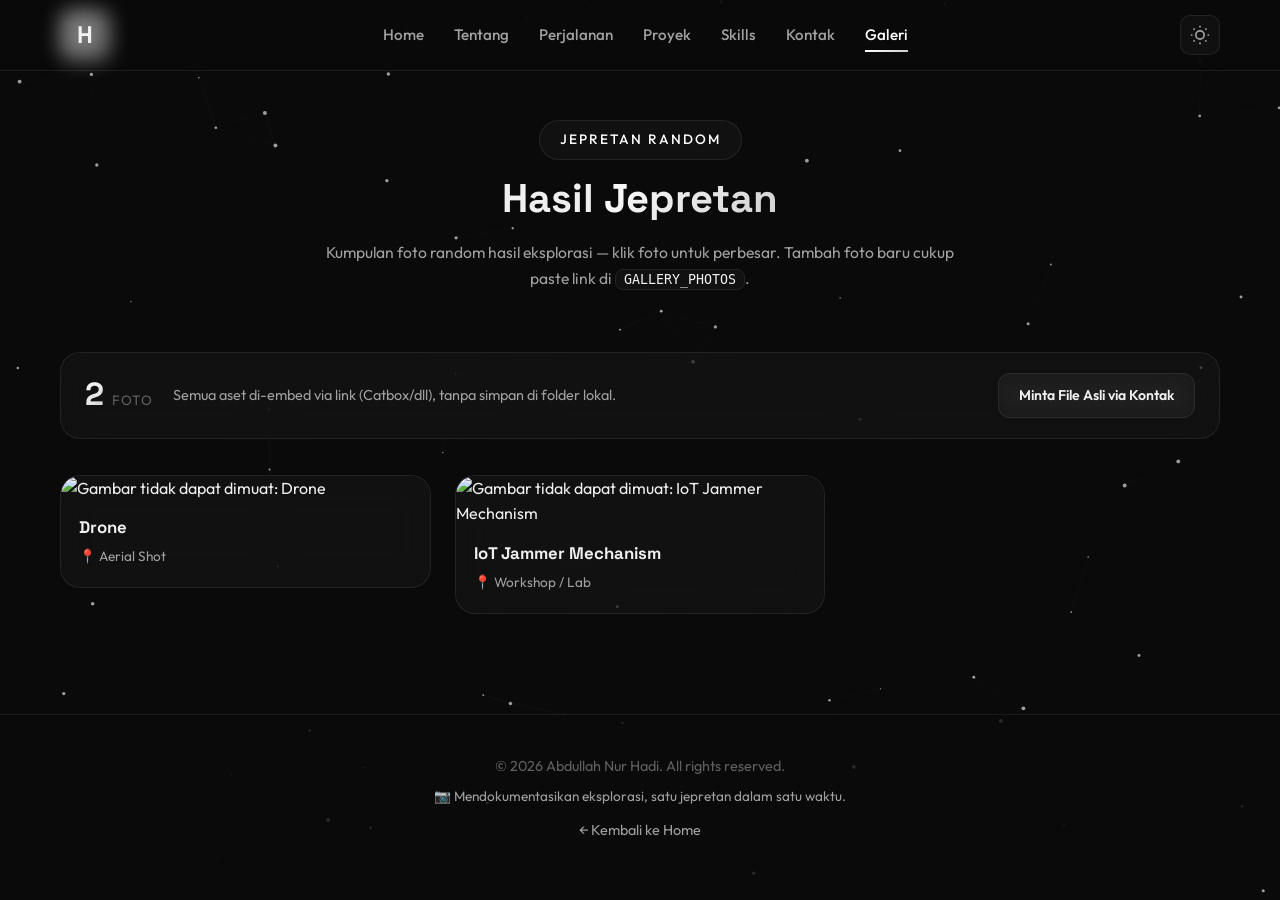
==== gallery.html @ bdf6f2cf "Add gallery page with masonry layout and catbox embeds" ====
<!DOCTYPE html>
<html lang="id" data-theme="dark">
<head>
    <meta charset="UTF-8">
    <meta name="viewport" content="width=device-width, initial-scale=1.0">
    <meta name="description" content="Galeri Jepretan Abdullah Nur Hadi — Kumpulan hasil foto random: drone, IoT, dan eksplorasi visual">
    <meta name="author" content="Abdullah Nur Hadi">
    <meta name="theme-color" content="#0a0a0a">

    <!-- Open Graph -->
    <meta property="og:title" content="Galeri Jepretan | Abdullah Nur Hadi">
    <meta property="og:description" content="Kumpulan hasil jepretan/foto random — embed via link, tanpa simpan lokal">
    <meta property="og:type" content="website">
    <meta property="og:image" content="https://files.catbox.moe/9naso2.jpg">

    <title>Galeri Jepretan | Abdullah Nur Hadi</title>

    <link rel="preconnect" href="https://fonts.googleapis.com">
    <link rel="preconnect" href="https://fonts.gstatic.com" crossorigin>
    <link href="https://fonts.googleapis.com/css2?family=Outfit:wght@300;400;500;600;700;800&family=Space+Grotesk:wght@400;500;600;700&display=swap" rel="stylesheet">

    <link rel="stylesheet" href="styles.css">
    <link rel="icon" type="image/jpg" href="assets/3bd470decd6ccfd0803a61d50a036d59.jpg">
</head>
<body>
    <canvas id="particle-canvas"></canvas>

    <!-- Scroll Progress Bar -->
    <div class="scroll-progress-bar" id="scrollProgressBar"></div>

    <!-- Spotlight Cursor -->
    <div class="spotlight" id="spotlight"></div>

    <!-- Navigation (cross-page) -->
    <nav class="glass-nav" id="navbar">
        <div class="nav-container">
            <a href="index.html#hero" class="logo">
                <span class="logo-text">H</span>
                <span class="logo-glow"></span>
            </a>

            <ul class="nav-links" id="navLinks">
                <li><a href="index.html#hero" class="nav-link">Home</a></li>
                <li><a href="index.html#about" class="nav-link">Tentang</a></li>
                <li><a href="index.html#timeline" class="nav-link">Perjalanan</a></li>
                <li><a href="index.html#projects" class="nav-link">Proyek</a></li>
                <li><a href="index.html#skills" class="nav-link">Skills</a></li>
                <li><a href="index.html#contact" class="nav-link">Kontak</a></li>
                <li><a href="gallery.html" class="nav-link active">Galeri</a></li>
            </ul>

            <div class="nav-actions">
                <button class="theme-toggle" id="themeToggle" aria-label="Toggle theme">
                    <svg class="sun-icon" width="20" height="20" viewBox="0 0 24 24" fill="none" stroke="currentColor" stroke-width="2">
                        <circle cx="12" cy="12" r="5"/><path d="M12 1v2M12 21v2M4.22 4.22l1.42 1.42M18.36 18.36l1.42 1.42M1 12h2M21 12h2M4.22 19.78l1.42-1.42M18.36 5.64l1.42-1.42"/>
                    </svg>
                    <svg class="moon-icon" width="20" height="20" viewBox="0 0 24 24" fill="none" stroke="currentColor" stroke-width="2">
                        <path d="M21 12.79A9 9 0 1111.21 3 7 7 0 0021 12.79z"/>
                    </svg>
                </button>
                <button class="mobile-toggle" id="mobileToggle" aria-label="Toggle menu">
                    <span></span>
                    <span></span>
                    <span></span>
                </button>
            </div>
        </div>
    </nav>

    <main>
        <section class="gallery-section section visible" id="gallery">
            <div class="container">
                <div class="section-header">
                    <span class="section-tag">Jepretan Random</span>
                    <h2 class="section-title">Hasil <span class="highlight">Jepretan</span></h2>
                    <p class="section-subtitle">Kumpulan foto random hasil eksplorasi — klik foto untuk perbesar. Tambah foto baru cukup paste link di <code>GALLERY_PHOTOS</code>.</p>
                </div>

                <div class="gallery-meta glass-card">
                    <div class="gallery-meta-item">
                        <span class="gallery-count" id="galleryCount">0</span>
                        <span class="gallery-count-label">Foto</span>
                    </div>
                    <p class="gallery-meta-text">Semua aset di-embed via link (Catbox/dll), tanpa simpan di folder lokal.</p>
                    <a href="index.html#contact" class="btn btn-secondary btn-sm">Minta File Asli via Kontak</a>
                </div>

                <div class="masonry-grid" id="galleryGrid" aria-live="polite"></div>

                <div class="gallery-empty glass-card" id="galleryEmpty" hidden>
                    <img src="https://files.catbox.moe/dpejcc.png" alt="Galeri masih kosong" loading="lazy">
                    <h3>Galeri masih kosong</h3>
                    <p>Container siap diisi. Tambahkan link foto di array <code>GALLERY_PHOTOS</code> di bawah file ini.</p>
                </div>
            </div>
        </section>
    </main>

    <!-- Back to Top -->
    <button class="back-to-top" id="backToTop" aria-label="Back to top">
        <svg width="20" height="20" viewBox="0 0 24 24" fill="none" stroke="currentColor" stroke-width="2.5">
            <path d="M18 15l-6-6-6 6"/>
        </svg>
        <div class="back-to-top-progress" id="scrollProgress"></div>
    </button>

    <!-- Footer -->
    <footer class="footer">
        <div class="container">
            <div class="footer-content">
                <p class="copyright">© <span id="year"></span> Abdullah Nur Hadi. All rights reserved.</p>
                <p class="footer-tagline">📷 Mendokumentasikan eksplorasi, satu jepretan dalam satu waktu.</p>
                <p class="footer-back"><a href="index.html#hero">← Kembali ke Home</a></p>
            </div>
        </div>
    </footer>

    <!-- Lightbox Modal (sama seperti index.html agar main.js reuse) -->
    <div class="lightbox" id="lightbox">
        <button class="lightbox-close" id="lightboxClose">&times;</button>
        <button class="lightbox-nav lightbox-prev" id="lightboxPrev">
            <svg width="24" height="24" viewBox="0 0 24 24" fill="none" stroke="currentColor" stroke-width="2"><path d="M15 18l-6-6 6-6"/></svg>
        </button>
        <div class="lightbox-content">
            <img class="lightbox-image" id="lightboxImage" src="" alt="">
            <div class="lightbox-caption" id="lightboxCaption"></div>
        </div>
        <button class="lightbox-nav lightbox-next" id="lightboxNext">
            <svg width="24" height="24" viewBox="0 0 24 24" fill="none" stroke="currentColor" stroke-width="2"><path d="M9 18l6-6-6-6"/></svg>
        </button>
    </div>
    <div class="lightbox-overlay" id="lightboxOverlay"></div>

    <script src="main.js"></script>
    <script>
    /* =====================================================
       EDIT FOTO DI SINI SAJA — paste link embed kamu
       Tidak perlu taruh file di folder lokal / assets/
       ===================================================== */
    const GALLERY_PHOTOS = [
        {
            src: "https://files.catbox.moe/9naso2.jpg",
            title: "Drone",
            location: "Aerial Shot"
        },
        {
            src: "https://files.catbox.moe/3banpq.jpg",
            title: "IoT Jammer Mechanism",
            location: "Workshop / Lab"
        }
        // Contoh tambah baru:
        // { src: "https://files.catbox.moe/xxxxxx.jpg", title: "Judul Foto", location: "Lokasi" },
    ];
    const GALLERY_EMPTY_IMG = "https://files.catbox.moe/dpejcc.png";

    (function renderGallery() {
        const grid = document.getElementById('galleryGrid');
        const empty = document.getElementById('galleryEmpty');
        const count = document.getElementById('galleryCount');
        if (!grid) return;

        grid.innerHTML = '';

        if (!Array.isArray(GALLERY_PHOTOS) || GALLERY_PHOTOS.length === 0) {
            if (empty) empty.hidden = false;
            if (count) count.textContent = '0';
            return;
        }

        if (empty) empty.hidden = true;
        if (count) count.textContent = String(GALLERY_PHOTOS.length);

        GALLERY_PHOTOS.forEach((photo, i) => {
            const fig = document.createElement('figure');
            fig.className = 'gallery-item glass-card stagger-item visible';
            fig.style.transitionDelay = (Math.min(i * 60, 300)) + 'ms';

            const img = document.createElement('img');
            img.src = photo.src;
            img.alt = photo.title || ('Foto ' + (i + 1));
            img.loading = 'lazy';
            img.decoding = 'async';
            img.referrerPolicy = 'no-referrer';
            img.dataset.index = String(i);
            // Fallback kalau link mati -> pakai ilustrasi empty
            img.onerror = function () {
                if (this.src !== GALLERY_EMPTY_IMG) this.src = GALLERY_EMPTY_IMG;
                this.alt = 'Gambar tidak dapat dimuat: ' + (photo.title || '');
            };

            const cap = document.createElement('figcaption');
            cap.className = 'gallery-caption';

            const title = document.createElement('h3');
            title.textContent = photo.title || ('Foto ' + (i + 1));

            const loc = document.createElement('span');
            loc.className = 'gallery-location';
            loc.textContent = '📍 ' + (photo.location || 'Random Shot');

            const zoom = document.createElement('span');
            zoom.className = 'gallery-zoom';
            zoom.setAttribute('aria-hidden', 'true');
            zoom.textContent = '⤢';

            cap.appendChild(title);
            cap.appendChild(loc);
            fig.appendChild(img);
            fig.appendChild(cap);
            fig.appendChild(zoom);
            grid.appendChild(fig);
        });
    })();
    </script>
</body>
</html>
---- styles.css ----
:root {
    --bg-primary: #0a0a0a;
    --bg-secondary: #111111;
    --bg-tertiary: #1a1a1a;

    --text-primary: #f0f0f0;
    --text-secondary: #a0a0a0;
    --text-muted: #606060;

    --accent-cyan: #ffffff;
    --accent-purple: #d0d0d0;
    --accent-pink: #a0a0a0;
    --accent-blue: #808080;

    --glass-bg: rgba(255, 255, 255, 0.03);
    --glass-bg-hover: rgba(255, 255, 255, 0.06);
    --glass-border: rgba(255, 255, 255, 0.08);
    --glass-border-hover: rgba(255, 255, 255, 0.15);

    --glow-cyan: rgba(255, 255, 255, 0.4);
    --glow-purple: rgba(200, 200, 200, 0.3);
    --glow-pink: rgba(160, 160, 160, 0.2);

    --container-width: 1200px;
    --section-padding: clamp(60px, 8vw, 100px) 20px;
    --nav-height: 70px;

    --transition-fast: 0.2s ease;
    --transition-medium: 0.3s ease;
    --transition-slow: 0.5s cubic-bezier(0.4, 0, 0.2, 1);

    --shadow-card: 0 20px 40px rgba(0, 0, 0, 0.5);
}

[data-theme="light"] {
    --bg-primary: #f5f5f5;
    --bg-secondary: #ececec;
    --bg-tertiary: #e0e0e0;

    --text-primary: #1a1a1a;
    --text-secondary: #404040;
    --text-muted: #606060;

    --accent-cyan: #1a1a1a;
    --accent-purple: #404040;
    --accent-pink: #606060;
    --accent-blue: #707070;

    --glass-bg: rgba(0, 0, 0, 0.03);
    --glass-bg-hover: rgba(0, 0, 0, 0.06);
    --glass-border: rgba(0, 0, 0, 0.08);
    --glass-border-hover: rgba(0, 0, 0, 0.15);

    --glow-cyan: rgba(100, 100, 100, 0.3);
    --glow-purple: rgba(80, 80, 80, 0.2);
    --glow-pink: rgba(60, 60, 60, 0.15);

    --shadow-card: 0 20px 40px rgba(0, 0, 0, 0.08);
}

*, *::before, *::after {
    margin: 0;
    padding: 0;
    box-sizing: border-box;
}

html {
    scroll-behavior: smooth;
    font-size: 16px;
}

body {
    font-family: 'Outfit', -apple-system, BlinkMacSystemFont, sans-serif;
    background: var(--bg-primary);
    color: var(--text-primary);
    line-height: 1.6;
    overflow-x: hidden;
    min-height: 100vh;
    transition: background var(--transition-medium), color var(--transition-medium);
}

body * {
    max-width: 100%;
}

::selection {
    background: var(--accent-cyan);
    color: var(--bg-primary);
}

/* ========================================
   Particle Canvas
   ======================================== */
#particle-canvas {
    position: fixed;
    top: 0;
    left: 0;
    width: 100%;
    height: 100%;
    z-index: -1;
    pointer-events: none;
}

/* ========================================
   Typography
   ======================================== */
h1, h2, h3, h4 {
    font-family: 'Space Grotesk', sans-serif;
    font-weight: 700;
    line-height: 1.2;
}

h1 { font-size: clamp(2.5rem, 6vw, 4rem); }
h2 { font-size: clamp(1.8rem, 4vw, 2.5rem); }
h3 { font-size: clamp(1.2rem, 2.5vw, 1.5rem); }

p { color: var(--text-secondary); }

a {
    text-decoration: none;
    color: inherit;
    transition: var(--transition-medium);
}

.container {
    width: 100%;
    max-width: var(--container-width);
    margin: 0 auto;
    padding: 0 20px;
}

/* ========================================
   Navigation
   ======================================== */
.glass-nav {
    position: fixed;
    top: 0;
    left: 0;
    width: 100%;
    z-index: 1000;
    background: rgba(10, 10, 10, 0.85);
    backdrop-filter: blur(20px);
    -webkit-backdrop-filter: blur(20px);
    border-bottom: 1px solid var(--glass-border);
    transition: background var(--transition-medium), transform var(--transition-medium);
}

[data-theme="light"] .glass-nav {
    background: rgba(245, 245, 245, 0.85);
}

.glass-nav.scrolled {
    background: rgba(10, 10, 10, 0.95);
    box-shadow: 0 4px 30px rgba(0, 0, 0, 0.3);
}

[data-theme="light"] .glass-nav.scrolled {
    background: rgba(245, 245, 245, 0.95);
    box-shadow: 0 4px 30px rgba(0, 0, 0, 0.08);
}

.nav-container {
    display: flex;
    justify-content: space-between;
    align-items: center;
    max-width: var(--container-width);
    margin: 0 auto;
    padding: 15px 20px;
    height: var(--nav-height);
}

.logo {
    position: relative;
    display: flex;
    align-items: center;
    justify-content: center;
    width: 50px;
    height: 50px;
}

.logo-text {
    font-family: 'Space Grotesk', sans-serif;
    font-size: 1.5rem;
    font-weight: 800;
    color: var(--text-primary);
    z-index: 1;
}

.logo-glow {
    position: absolute;
    width: 100%;
    height: 100%;
    border-radius: 12px;
    background: linear-gradient(135deg, var(--accent-cyan), var(--accent-purple));
    opacity: 0.5;
    filter: blur(10px);
    animation: pulse-glow 3s ease-in-out infinite;
}

@keyframes pulse-glow {
    0%, 100% { opacity: 0.5; transform: scale(1); }
    50% { opacity: 0.8; transform: scale(1.1); }
}

.nav-links {
    display: flex;
    list-style: none;
    gap: 30px;
}

.nav-links a {
    position: relative;
    font-size: 0.95rem;
    font-weight: 500;
    color: var(--text-secondary);
    padding: 8px 0;
    transition: var(--transition-medium);
}

.nav-links a::after {
    content: '';
    position: absolute;
    bottom: 0;
    left: 0;
    width: 0;
    height: 2px;
    background: linear-gradient(90deg, var(--accent-cyan), var(--accent-purple));
    transition: var(--transition-medium);
}

.nav-links a:hover {
    color: var(--text-primary);
}

.nav-links a:hover::after {
    width: 100%;
}

.nav-links a.active {
    color: var(--accent-cyan);
}

.nav-links a.active::after {
    width: 100%;
}

.nav-actions {
    display: flex;
    align-items: center;
    gap: 10px;
}

/* Theme Toggle */
.theme-toggle {
    position: relative;
    display: flex;
    align-items: center;
    justify-content: center;
    width: 40px;
    height: 40px;
    background: var(--glass-bg);
    border: 1px solid var(--glass-border);
    border-radius: 10px;
    cursor: pointer;
    color: var(--text-secondary);
    transition: var(--transition-medium);
    overflow: hidden;
}

.theme-toggle::before {
    content: '';
    position: absolute;
    inset: -2px;
    border-radius: 12px;
    background: linear-gradient(135deg, var(--accent-cyan), var(--accent-purple));
    opacity: 0;
    z-index: -1;
    transition: opacity var(--transition-medium);
}

.theme-toggle:hover {
    background: var(--glass-bg-hover);
    border-color: var(--accent-cyan);
    color: var(--accent-cyan);
    box-shadow: 0 0 20px var(--glow-cyan);
}

.theme-toggle:active {
    transform: scale(0.92);
}

.theme-toggle svg {
    position: absolute;
    transition: transform 0.4s cubic-bezier(0.34, 1.56, 0.64, 1), opacity 0.3s ease;
}

.theme-toggle .sun-icon {
    transform: rotate(-90deg) scale(0.5);
    opacity: 0;
}

.theme-toggle .moon-icon {
    transform: rotate(0deg) scale(1);
    opacity: 1;
}

[data-theme="dark"] .theme-toggle .sun-icon {
    transform: rotate(0deg) scale(1);
    opacity: 1;
}

[data-theme="dark"] .theme-toggle .moon-icon {
    transform: rotate(90deg) scale(0.5);
    opacity: 0;
}

[data-theme="light"] .theme-toggle .sun-icon {
    transform: rotate(-90deg) scale(0.5);
    opacity: 0;
}

[data-theme="light"] .theme-toggle .moon-icon {
    transform: rotate(0deg) scale(1);
    opacity: 1;
}

/* Spinning animation class triggered by JS */
.theme-toggle.spin svg {
    animation: theme-spin 0.4s cubic-bezier(0.34, 1.56, 0.64, 1);
}

@keyframes theme-spin {
    0% { transform: rotate(0deg) scale(1); }
    50% { transform: rotate(180deg) scale(0.3); }
    100% { transform: rotate(360deg) scale(1); }
}

/* Mobile Toggle */
.mobile-toggle {
    display: none;
    flex-direction: column;
    gap: 5px;
    background: none;
    border: none;
    cursor: pointer;
    padding: 5px;
}

.mobile-toggle span {
    display: block;
    width: 25px;
    height: 2px;
    background: var(--text-primary);
    border-radius: 2px;
    transition: var(--transition-medium);
}

/* Mobile Slide-in Nav */
@media (max-width: 768px) {
    .nav-links {
        position: fixed;
        top: 0;
        right: -100%;
        width: min(300px, 80vw);
        height: 100vh;
        flex-direction: column;
        background: rgba(10, 10, 10, 0.98);
        backdrop-filter: blur(30px);
        -webkit-backdrop-filter: blur(30px);
        padding: 100px 30px 30px;
        gap: 0;
        transition: right 0.4s cubic-bezier(0.4, 0, 0.2, 1);
        border-left: 1px solid var(--glass-border);
        z-index: 1001;
        overflow-y: auto;
    }

    [data-theme="light"] .nav-links {
        background: rgba(245, 245, 245, 0.98);
    }

    .nav-links.active {
        right: 0;
    }

    .nav-links li {
        opacity: 0;
        transform: translateX(20px);
        transition: opacity 0.3s ease, transform 0.3s ease;
    }

    .nav-links.active li {
        opacity: 1;
        transform: translateX(0);
    }

    .nav-links.active li:nth-child(1) { transition-delay: 0.1s; }
    .nav-links.active li:nth-child(2) { transition-delay: 0.15s; }
    .nav-links.active li:nth-child(3) { transition-delay: 0.2s; }
    .nav-links.active li:nth-child(4) { transition-delay: 0.25s; }
    .nav-links.active li:nth-child(5) { transition-delay: 0.3s; }
    .nav-links.active li:nth-child(6) { transition-delay: 0.35s; }

    .nav-links a {
        display: block;
        padding: 18px 0;
        font-size: 1.1rem;
        border-bottom: 1px solid var(--glass-border);
    }

    .mobile-toggle {
        display: flex;
    }

    .mobile-toggle.active span:nth-child(1) {
        transform: rotate(45deg) translate(5px, 5px);
    }

    .mobile-toggle.active span:nth-child(2) {
        opacity: 0;
    }

    .mobile-toggle.active span:nth-child(3) {
        transform: rotate(-45deg) translate(5px, -5px);
    }

    /* Overlay when menu is open */
    .nav-overlay {
        position: fixed;
        top: 0;
        left: 0;
        width: 100%;
        height: 100%;
        background: rgba(0, 0, 0, 0.5);
        z-index: 1000;
        opacity: 0;
        visibility: hidden;
        transition: var(--transition-medium);
    }

    .nav-overlay.active {
        opacity: 1;
        visibility: visible;
    }
}

/* ========================================
   Hero Section
   ======================================== */
.hero {
    min-height: 100vh;
    display: flex;
    flex-direction: column;
    justify-content: center;
    padding: 120px 20px 80px;
    position: relative;
}

.hero-content {
    display: grid;
    grid-template-columns: 1fr 1fr;
    gap: 60px;
    align-items: center;
    max-width: var(--container-width);
    margin: 0 auto;
    width: 100%;
}

.hero-text {
    animation: fade-in-up 0.8s ease forwards;
}

.greeting {
    font-size: 1.1rem;
    color: var(--accent-cyan);
    font-weight: 500;
    margin-bottom: 10px;
    letter-spacing: 2px;
    text-transform: uppercase;
}

.name {
    font-size: clamp(2.5rem, 5vw, 4rem);
    background: linear-gradient(135deg, var(--text-primary) 0%, var(--accent-cyan) 50%, var(--accent-purple) 100%);
    -webkit-background-clip: text;
    -webkit-text-fill-color: transparent;
    background-clip: text;
    margin-bottom: 10px;
}

/* Typing Animation */
.title-wrapper {
    font-size: 1.3rem;
    margin-bottom: 20px;
    min-height: 2rem;
}

.title-prefix {
    color: var(--text-secondary);
}

.typed-text {
    color: var(--accent-purple);
    font-weight: 600;
}

.cursor {
    display: inline-block;
    width: 3px;
    height: 1.3rem;
    background: var(--accent-cyan);
    margin-left: 2px;
    animation: blink 1s step-end infinite;
    vertical-align: text-bottom;
}

@keyframes blink {
    0%, 100% { opacity: 1; }
    50% { opacity: 0; }
}

.bio {
    font-size: 1.05rem;
    line-height: 1.8;
    max-width: 500px;
    margin-bottom: 30px;
}

.bio strong {
    color: var(--accent-cyan);
    font-weight: 600;
}

.cta-group {
    display: flex;
    gap: 15px;
    flex-wrap: wrap;
}

.btn {
    display: inline-flex;
    align-items: center;
    gap: 10px;
    padding: 14px 28px;
    border-radius: 12px;
    font-weight: 600;
    font-size: 1rem;
    cursor: pointer;
    transition: var(--transition-medium);
    border: none;
    position: relative;
    overflow: hidden;
}

.btn-primary {
    background: linear-gradient(135deg, var(--accent-cyan), var(--accent-blue));
    color: var(--bg-primary);
    box-shadow: 0 4px 20px var(--glow-cyan);
}

.btn-primary:hover {
    transform: translateY(-3px);
    box-shadow: 0 8px 30px var(--glow-cyan);
}

.btn-primary:active {
    transform: translateY(-1px);
}

.btn-secondary {
    background: var(--glass-bg);
    color: var(--text-primary);
    border: 1px solid var(--glass-border);
    backdrop-filter: blur(10px);
}

.btn-secondary:hover {
    background: var(--glass-bg-hover);
    border-color: var(--glass-border-hover);
    transform: translateY(-3px);
}

.btn-secondary:active {
    transform: translateY(-1px);
}

.hero-visual {
    display: flex;
    justify-content: center;
    align-items: center;
    position: relative;
    animation: fade-in 1s ease 0.3s forwards;
    opacity: 0;
}

.profile-frame {
    position: relative;
    width: clamp(200px, 35vw, 320px);
    height: clamp(240px, 45vw, 380px);
    border-radius: 24px;
    overflow: hidden;
    background: linear-gradient(135deg, var(--accent-cyan), var(--accent-purple), var(--accent-pink));
    padding: 3px;
}

.profile-glow {
    position: absolute;
    inset: -50%;
    background: conic-gradient(from 0deg, var(--accent-cyan), var(--accent-purple), var(--accent-pink), var(--accent-cyan));
    animation: rotate-glow 4s linear infinite;
    opacity: 0.7;
}

@keyframes rotate-glow {
    to { transform: rotate(360deg); }
}

.profile-image {
    width: 100%;
    height: 100%;
    object-fit: cover;
    border-radius: 21px;
    position: relative;
    z-index: 1;
}

.floating-badges {
    position: absolute;
    width: 100%;
    height: 100%;
    top: 0;
    left: 0;
    pointer-events: none;
}

.badge {
    position: absolute;
    display: flex;
    align-items: center;
    gap: 8px;
    padding: 10px 16px;
    background: var(--glass-bg);
    backdrop-filter: blur(10px);
    -webkit-backdrop-filter: blur(10px);
    border: 1px solid var(--glass-border);
    border-radius: 50px;
    font-size: 0.85rem;
    font-weight: 500;
    animation: float-badge 6s ease-in-out infinite;
    white-space: nowrap;
}

.badge-icon {
    font-size: 1.1rem;
}

.badge-1 {
    top: 10%;
    right: -20px;
    animation-delay: 0s;
}

.badge-2 {
    bottom: 30%;
    left: -30px;
    animation-delay: -2s;
}

.badge-3 {
    bottom: 5%;
    right: 10%;
    animation-delay: -4s;
}

@keyframes float-badge {
    0%, 100% { transform: translateY(0); }
    50% { transform: translateY(-10px); }
}

.scroll-indicator {
    position: absolute;
    bottom: 40px;
    left: 50%;
    transform: translateX(-50%);
    display: flex;
    flex-direction: column;
    align-items: center;
    gap: 10px;
    color: var(--text-muted);
    font-size: 0.85rem;
    animation: fade-in 1s ease 1s forwards;
    opacity: 0;
}

.mouse {
    width: 26px;
    height: 40px;
    border: 2px solid var(--text-muted);
    border-radius: 13px;
    position: relative;
}

.wheel {
    width: 4px;
    height: 8px;
    background: var(--accent-cyan);
    border-radius: 2px;
    position: absolute;
    top: 8px;
    left: 50%;
    transform: translateX(-50%);
    animation: scroll-wheel 2s ease-in-out infinite;
}

@keyframes scroll-wheel {
    0%, 100% { opacity: 1; top: 8px; }
    50% { opacity: 0.3; top: 20px; }
}

/* ========================================
   Section Header
   ======================================== */
.section {
    opacity: 0;
    transform: translateY(40px);
    transition: opacity 0.8s ease, transform 0.8s ease;
}

.section.visible {
    opacity: 1;
    transform: translateY(0);
}

.section-header {
    text-align: center;
    margin-bottom: 60px;
}

.section-tag {
    display: inline-block;
    padding: 8px 20px;
    background: var(--glass-bg);
    border: 1px solid var(--glass-border);
    border-radius: 50px;
    font-size: 0.85rem;
    font-weight: 500;
    color: var(--accent-cyan);
    text-transform: uppercase;
    letter-spacing: 2px;
    margin-bottom: 15px;
}

.section-title {
    font-size: clamp(1.8rem, 4vw, 2.5rem);
}

.highlight {
    background: linear-gradient(135deg, var(--accent-cyan), var(--accent-purple));
    -webkit-background-clip: text;
    -webkit-text-fill-color: transparent;
    background-clip: text;
}

/* ========================================
   Glass Card Base
   ======================================== */
.glass-card {
    background: var(--glass-bg);
    backdrop-filter: blur(20px);
    -webkit-backdrop-filter: blur(20px);
    border: 1px solid var(--glass-border);
    border-radius: 20px;
    padding: 30px;
    transition: background var(--transition-medium), border-color var(--transition-medium), transform var(--transition-medium), box-shadow var(--transition-medium);
}

.glass-card:hover {
    background: var(--glass-bg-hover);
    border-color: var(--glass-border-hover);
    transform: translateY(-5px);
    box-shadow: var(--shadow-card);
}

/* ========================================
   About Section
   ======================================== */
.about {
    padding: var(--section-padding);
}

.about-grid {
    display: grid;
    grid-template-columns: repeat(auto-fit, minmax(250px, 1fr));
    gap: 25px;
    margin-bottom: 40px;
}

.about-card {
    text-align: center;
}

.card-icon {
    font-size: 3rem;
    margin-bottom: 15px;
    display: inline-block;
}

.about-card h3 {
    margin-bottom: 12px;
    color: var(--text-primary);
}

.about-card p {
    font-size: 0.95rem;
    line-height: 1.7;
}

.about-stats {
    display: grid;
    grid-template-columns: repeat(4, 1fr);
    gap: 20px;
    text-align: center;
}

.stat {
    display: flex;
    flex-direction: column;
    gap: 5px;
}

.stat-number {
    font-family: 'Space Grotesk', sans-serif;
    font-size: 2.5rem;
    font-weight: 700;
    background: linear-gradient(135deg, var(--accent-cyan), var(--accent-purple));
    -webkit-background-clip: text;
    -webkit-text-fill-color: transparent;
    background-clip: text;
}

.stat-number.infinite {
    -webkit-text-fill-color: unset;
    background: none;
    -webkit-background-clip: unset;
    color: var(--accent-cyan);
}

.stat-label {
    font-size: 0.9rem;
    color: var(--text-muted);
}

/* ========================================
   Timeline Section
   ======================================== */
.timeline {
    padding: var(--section-padding);
    background: linear-gradient(180deg, transparent 0%, rgba(200, 200, 200, 0.02) 50%, transparent 100%);
}

.timeline-container {
    position: relative;
    max-width: 700px;
    margin: 0 auto;
    padding: 20px 0;
}

.timeline-container::before {
    content: '';
    position: absolute;
    left: 20px;
    top: 0;
    bottom: 0;
    width: 2px;
    background: linear-gradient(180deg, var(--accent-cyan), var(--accent-purple), transparent);
}

.timeline-item {
    position: relative;
    padding-left: 60px;
    margin-bottom: 40px;
}

.timeline-item:last-child {
    margin-bottom: 0;
}

.timeline-marker {
    position: absolute;
    left: 12px;
    top: 30px;
    width: 18px;
    height: 18px;
    border-radius: 50%;
    background: linear-gradient(135deg, var(--accent-cyan), var(--accent-purple));
    border: 3px solid var(--bg-primary);
    z-index: 1;
    box-shadow: 0 0 15px var(--glow-cyan);
}

.timeline-content {
    padding: 24px;
}

.timeline-year {
    display: inline-block;
    padding: 4px 12px;
    background: linear-gradient(135deg, rgba(255, 255, 255, 0.15), rgba(200, 200, 200, 0.15));
    border: 1px solid rgba(255, 255, 255, 0.2);
    border-radius: 20px;
    font-size: 0.75rem;
    font-weight: 600;
    color: var(--accent-cyan);
    margin-bottom: 12px;
}

.timeline-content h3 {
    margin-bottom: 8px;
    color: var(--text-primary);
}

.timeline-content p {
    font-size: 0.9rem;
    line-height: 1.6;
    margin-bottom: 12px;
}

.timeline-tags {
    display: flex;
    flex-wrap: wrap;
    gap: 8px;
}

.timeline-tags span {
    padding: 4px 10px;
    background: var(--glass-bg);
    border: 1px solid var(--glass-border);
    border-radius: 20px;
    font-size: 0.75rem;
    color: var(--text-secondary);
}

/* ========================================
   Projects Section
   ======================================== */
.projects {
    padding: var(--section-padding);
    background: linear-gradient(180deg, transparent 0%, rgba(255, 255, 255, 0.02) 50%, transparent 100%);
}

.projects-grid {
    display: grid;
    grid-template-columns: repeat(auto-fit, minmax(280px, 1fr));
    gap: 30px;
}

.project-card {
    padding: 0;
    overflow: hidden;
    transform-style: preserve-3d;
    will-change: transform;
}

.project-image {
    width: 100%;
    height: 200px;
    background: linear-gradient(135deg, var(--bg-tertiary), var(--bg-secondary));
    display: flex;
    align-items: center;
    justify-content: center;
    transform: translateZ(20px);
    overflow: hidden;
}

.project-image img {
    width: 100%;
    height: 100%;
    object-fit: cover;
    position: relative;
    z-index: 1;
}

.placeholder-img {
    display: flex;
    flex-direction: column;
    align-items: center;
    gap: 10px;
    color: var(--text-muted);
}

.placeholder-img span {
    font-size: 3rem;
}

.placeholder-img p {
    font-size: 0.9rem;
}

.project-content {
    padding: 25px;
    transform: translateZ(30px);
}

.project-type {
    display: inline-block;
    padding: 4px 12px;
    background: rgba(255, 255, 255, 0.1);
    border: 1px solid rgba(255, 255, 255, 0.2);
    border-radius: 20px;
    font-size: 0.75rem;
    font-weight: 500;
    color: var(--accent-cyan);
    text-transform: uppercase;
    letter-spacing: 1px;
    margin-bottom: 12px;
}

.project-content h3 {
    margin-bottom: 10px;
    color: var(--text-primary);
}

.project-content p {
    font-size: 0.9rem;
    line-height: 1.6;
    margin-bottom: 15px;
}

.tech-stack {
    display: flex;
    flex-wrap: wrap;
    gap: 8px;
    margin-bottom: 20px;
}

.tech-stack span {
    padding: 5px 12px;
    background: var(--glass-bg);
    border: 1px solid var(--glass-border);
    border-radius: 20px;
    font-size: 0.75rem;
    color: var(--text-secondary);
}

.project-link {
    display: inline-flex;
    align-items: center;
    gap: 8px;
    color: var(--accent-cyan);
    font-weight: 500;
    font-size: 0.9rem;
    transition: var(--transition-medium);
}

.project-link:hover {
    gap: 12px;
}

.project-link.disabled {
    color: var(--text-muted);
    cursor: not-allowed;
    pointer-events: none;
}

.project-link[target="_blank"]::after {
    content: ' ↗';
    font-size: 0.8rem;
}

.project-image.project-ai {
    background: linear-gradient(135deg, #0a0a0f 0%, #14141e 50%, #1e1e2e 100%);
}

.project-image.project-subtrace {
    background: linear-gradient(135deg, #050505 0%, #0a0a0f 50%, #14141e 100%);
}

.project-image.project-esp32 {
    background: linear-gradient(135deg, #050505 0%, #0a0a0f 50%, #0d0d14 100%);
}

.project-image.project-phonescanner {
    background: linear-gradient(135deg, #0a0a0f 0%, #14141e 50%, #0d0d14 100%);
}

.project-image.project-ipinfo {
    background: linear-gradient(135deg, #050505 0%, #0a0a0f 50%, #14141e 100%);
}

.coming-soon {
    opacity: 0.7;
}

.coming-soon:hover {
    transform: none !important;
}

/* ========================================
   Skills Section
   ======================================== */
.skills {
    padding: var(--section-padding);
}

.skills-grid {
    display: grid;
    grid-template-columns: repeat(auto-fit, minmax(280px, 1fr));
    gap: 25px;
}

.skill-category {
    padding: 25px;
}

.category-title {
    display: flex;
    align-items: center;
    gap: 12px;
    font-size: 1.1rem;
    margin-bottom: 25px;
    color: var(--text-primary);
}

.category-icon {
    font-size: 1.5rem;
}

/* Skill Progress Bars */
.skill-bars {
    display: flex;
    flex-direction: column;
    gap: 16px;
}

.skill-bar {
    display: flex;
    flex-direction: column;
    gap: 6px;
}

.skill-bar-header {
    display: flex;
    justify-content: space-between;
    align-items: center;
    font-size: 0.85rem;
}

.skill-bar-header span:first-child {
    color: var(--text-secondary);
    font-weight: 500;
}

.skill-percent {
    color: var(--accent-cyan);
    font-weight: 600;
    font-size: 0.8rem;
}

.skill-bar-track {
    width: 100%;
    height: 6px;
    background: var(--glass-bg);
    border-radius: 3px;
    overflow: hidden;
}

.skill-bar-fill {
    height: 100%;
    border-radius: 3px;
    background: linear-gradient(90deg, var(--accent-cyan), var(--accent-purple));
    width: 0;
    transition: width 1.2s cubic-bezier(0.4, 0, 0.2, 1);
}

/* ========================================
   Contact Section
   ======================================== */
.contact {
    padding: var(--section-padding);
}

.contact-content {
    display: grid;
    grid-template-columns: 1fr 1.5fr;
    gap: 30px;
}

.contact-info {
    display: flex;
    flex-direction: column;
    gap: 25px;
}

.info-item {
    display: flex;
    align-items: center;
    gap: 16px;
    padding: 12px 16px;
    border-radius: 14px;
    transition: background 0.3s ease, transform 0.3s ease;
}

.info-item:hover {
    background: var(--glass-bg-hover);
    transform: translateX(6px);
}

.info-icon {
    width: 50px;
    height: 50px;
    display: flex;
    align-items: center;
    justify-content: center;
    background: linear-gradient(135deg, rgba(255,255,255,0.08), rgba(200,200,200,0.08));
    border: 1px solid rgba(255,255,255,0.12);
    border-radius: 14px;
    font-size: 1.4rem;
    flex-shrink: 0;
    transition: all 0.3s ease;
}

.info-item:hover .info-icon {
    background: linear-gradient(135deg, rgba(255,255,255,0.18), rgba(200,200,200,0.18));
    border-color: var(--accent-cyan);
    transform: scale(1.08);
    box-shadow: 0 0 20px var(--glow-cyan);
}

.info-text {
    display: flex;
    flex-direction: column;
    gap: 3px;
}

.info-label {
    font-size: 0.8rem;
    color: var(--text-muted);
    text-transform: uppercase;
    letter-spacing: 1px;
}

.info-text a, .info-text span:not(.info-label) {
    color: var(--text-primary);
    font-weight: 500;
}

.info-text a:hover {
    color: var(--accent-cyan);
}

.social-links {
    display: flex;
    gap: 14px;
    flex-wrap: wrap;
    margin-top: 10px;
}

.social-link {
    position: relative;
    display: flex;
    flex-direction: column;
    align-items: center;
    gap: 6px;
    text-decoration: none;
    transition: transform 0.3s cubic-bezier(0.34, 1.56, 0.64, 1);
}

.social-icon-wrap {
    width: 48px;
    height: 48px;
    display: flex;
    align-items: center;
    justify-content: center;
    background: var(--glass-bg);
    border: 1px solid var(--glass-border);
    border-radius: 14px;
    color: var(--text-secondary);
    transition: all 0.3s ease;
}

.social-link:hover {
    transform: translateY(-4px);
}

.social-link:hover .social-icon-wrap {
    color: #fff;
    border-color: transparent;
    transform: scale(1.08);
}

/* Brand colors */
.social-link[data-brand="github"]:hover .social-icon-wrap {
    background: #24292e;
    box-shadow: 0 6px 24px rgba(36,41,46,0.3);
}

.social-link[data-brand="linkedin"]:hover .social-icon-wrap {
    background: #0A66C2;
    box-shadow: 0 6px 24px rgba(10,102,194,0.35);
}

.social-link[data-brand="twitter"]:hover .social-icon-wrap {
    background: #000;
    box-shadow: 0 6px 24px rgba(0,0,0,0.25);
}

.social-link[data-brand="instagram"]:hover .social-icon-wrap {
    background: linear-gradient(135deg, #f58529, #dd2a7b, #8134af);
    box-shadow: 0 6px 24px rgba(221,42,123,0.3);
}

.social-label {
    font-size: 0.65rem;
    color: var(--text-muted);
    opacity: 0;
    transform: translateY(-4px);
    transition: all 0.3s ease;
    pointer-events: none;
    white-space: nowrap;
    font-weight: 500;
    letter-spacing: 0.3px;
}

.social-link:hover .social-label {
    opacity: 1;
    transform: translateY(0);
    color: var(--text-secondary);
}

.contact-form {
    display: flex;
    flex-direction: column;
    gap: 20px;
}

.form-group {
    display: flex;
    flex-direction: column;
    gap: 8px;
}

.form-group label {
    font-size: 0.9rem;
    font-weight: 500;
    color: var(--text-secondary);
}

.form-group input,
.form-group textarea {
    padding: 16px;
    background: var(--glass-bg);
    border: 1px solid var(--glass-border);
    border-radius: 12px;
    color: var(--text-primary);
    font-family: inherit;
    font-size: 1rem;
    transition: var(--transition-medium);
    outline: none;
}

.form-group input::placeholder,
.form-group textarea::placeholder {
    color: var(--text-muted);
}

.form-group input:focus,
.form-group textarea:focus {
    border-color: var(--accent-cyan);
    box-shadow: 0 0 0 3px var(--glow-cyan);
}

.form-group textarea {
    resize: vertical;
    min-height: 120px;
}

/* ========================================
   Back to Top
   ======================================== */
.back-to-top {
    position: fixed;
    bottom: 30px;
    right: 30px;
    width: 48px;
    height: 48px;
    background: var(--glass-bg);
    backdrop-filter: blur(20px);
    -webkit-backdrop-filter: blur(20px);
    border: 1px solid var(--glass-border);
    border-radius: 50%;
    cursor: pointer;
    display: flex;
    align-items: center;
    justify-content: center;
    color: var(--text-secondary);
    opacity: 0;
    visibility: hidden;
    transform: translateY(20px);
    transition: all var(--transition-medium);
    z-index: 999;
}

.back-to-top.visible {
    opacity: 1;
    visibility: visible;
    transform: translateY(0);
}

.back-to-top:hover {
    background: var(--glass-bg-hover);
    border-color: var(--accent-cyan);
    color: var(--accent-cyan);
    transform: translateY(-3px);
    box-shadow: 0 5px 20px var(--glow-cyan);
}

.back-to-top-progress {
    position: absolute;
    inset: -2px;
    border-radius: 50%;
    pointer-events: none;
}

/* ========================================
   Footer
   ======================================== */
.footer {
    padding: 40px 20px;
    border-top: 1px solid var(--glass-border);
    background: rgba(10, 10, 10, 0.8);
}

[data-theme="light"] .footer {
    background: rgba(245, 245, 245, 0.8);
}

.footer-content {
    text-align: center;
}

.copyright {
    font-size: 0.9rem;
    color: var(--text-muted);
    margin-bottom: 8px;
}

.footer-tagline {
    font-size: 0.85rem;
    color: var(--text-secondary);
}

/* ========================================
   Animations
   ======================================== */
@keyframes fade-in {
    from { opacity: 0; }
    to { opacity: 1; }
}

@keyframes fade-in-up {
    from {
        opacity: 0;
        transform: translateY(30px);
    }
    to {
        opacity: 1;
        transform: translateY(0);
    }
}

/* ========================================
   Responsive Design
   ======================================== */
@media (max-width: 1024px) {
    .hero-content {
        grid-template-columns: 1fr;
        text-align: center;
        gap: 40px;
    }

    .hero-text {
        order: 2;
    }

    .hero-visual {
        order: 1;
    }

    .bio {
        max-width: 100%;
        margin-left: auto;
        margin-right: auto;
    }

    .cta-group {
        justify-content: center;
    }

    .contact-content {
        grid-template-columns: 1fr;
    }

    .about-stats {
        grid-template-columns: repeat(2, 1fr);
    }

    .projects-grid {
        grid-template-columns: repeat(2, 1fr);
    }
}

@media (max-width: 900px) {
    .floating-badges {
        display: none;
    }

    .skills-grid {
        grid-template-columns: repeat(2, 1fr);
    }
}

@media (max-width: 768px) {
    .hero {
        padding: 100px 20px 60px;
    }

    .profile-frame {
        width: clamp(180px, 60vw, 240px);
        height: clamp(220px, 70vw, 290px);
    }

    .scroll-indicator {
        display: none;
    }

    .about-stats {
        grid-template-columns: repeat(2, 1fr);
        gap: 15px;
    }

    .stat-number {
        font-size: 1.8rem;
    }

    .btn {
        padding: 12px 20px;
        font-size: 0.9rem;
    }

    .projects-grid {
        grid-template-columns: 1fr;
    }

    .skills-grid {
        grid-template-columns: 1fr;
    }

    .projects-grid {
        grid-template-columns: 1fr;
    }

    .back-to-top {
        bottom: 20px;
        right: 20px;
        width: 44px;
        height: 44px;
    }

    .timeline-container::before {
        left: 16px;
    }

    .timeline-item {
        padding-left: 50px;
    }

    .timeline-marker {
        left: 8px;
        width: 16px;
        height: 16px;
    }
}

@media (max-width: 640px) {
    .about-stats {
        grid-template-columns: repeat(2, 1fr);
    }

    .skills-grid {
        grid-template-columns: 1fr;
    }
}

@media (max-width: 480px) {
    .name {
        font-size: clamp(1.8rem, 8vw, 2rem);
    }

    .title-wrapper {
        font-size: 1rem;
    }

    .bio {
        font-size: 0.95rem;
    }

    .cta-group {
        flex-direction: column;
    }

    .btn {
        width: 100%;
        justify-content: center;
    }

    .about-grid {
        grid-template-columns: 1fr;
    }

    .about-stats {
        grid-template-columns: 1fr;
        gap: 20px;
    }

    .projects-grid {
        grid-template-columns: 1fr;
    }

    .skills-grid {
        grid-template-columns: 1fr;
    }

    .contact-content {
        grid-template-columns: 1fr;
    }

    .social-links {
        justify-content: center;
    }

    .section-header {
        margin-bottom: 40px;
    }

    .glass-card {
        padding: 20px;
    }

    .back-to-top {
        bottom: 15px;
        right: 15px;
        width: 40px;
        height: 40px;
    }

    .lightbox-prev { left: 10px; top: auto; bottom: -60px; }
    .lightbox-next { right: 10px; top: auto; bottom: -60px; }
    .lightbox-close { top: -50px; }
    .project-filters { gap: 6px; }
    .filter-btn { padding: 8px 16px; font-size: 0.8rem; }
    .timeline-links { flex-direction: column; align-items: flex-start; }
}

/* ========================================
   Scroll Progress Bar
   ======================================== */
.scroll-progress-bar {
    position: fixed;
    top: 0;
    left: 0;
    width: 0%;
    height: 3px;
    background: linear-gradient(90deg, var(--accent-cyan), var(--accent-purple), var(--accent-pink));
    z-index: 1001;
    transition: width 0.1s linear;
    box-shadow: 0 0 10px var(--glow-cyan), 0 0 20px var(--glow-purple);
    pointer-events: none;
}

/* ========================================
   Spotlight Cursor
   ======================================== */
.spotlight {
    position: fixed;
    width: 500px;
    height: 500px;
    background: radial-gradient(circle, rgba(255,255,255,0.05) 0%, rgba(200,200,200,0.03) 40%, transparent 70%);
    border-radius: 50%;
    pointer-events: none;
    z-index: 9997;
    transform: translate(-50%, -50%);
    will-change: left, top;
    opacity: 0;
    transition: opacity 0.5s ease;
}

.spotlight.visible {
    opacity: 1;
}

@media (max-width: 768px) {
    .spotlight { display: none; }
}

/* ========================================
   Grid Background
   ======================================== */
.hero::before {
    content: '';
    position: absolute;
    inset: 0;
    background-image:
        linear-gradient(rgba(255,255,255,0.04) 1px, transparent 1px),
        linear-gradient(90deg, rgba(255,255,255,0.04) 1px, transparent 1px);
    background-size: 60px 60px;
    pointer-events: none;
    z-index: 0;
    mask-image: radial-gradient(ellipse 80% 60% at 50% 50%, black, transparent 70%);
    -webkit-mask-image: radial-gradient(ellipse 80% 60% at 50% 50%, black, transparent 70%);
}

.hero-content {
    position: relative;
    z-index: 1;
}

/* ========================================
   Section Dividers
   ======================================== */
.section-divider {
    height: 2px;
    background: linear-gradient(90deg, transparent 0%, var(--accent-cyan) 25%, var(--accent-purple) 50%, var(--accent-cyan) 75%, transparent 100%);
    opacity: 0.1;
    position: relative;
    overflow: hidden;
}

.section-divider::after {
    content: '';
    position: absolute;
    top: 0;
    left: -100%;
    width: 100%;
    height: 100%;
    background: linear-gradient(90deg, transparent, rgba(255,255,255,0.3), transparent);
    animation: divider-shimmer 4s ease-in-out infinite;
}

@keyframes divider-shimmer {
    0% { left: -100%; }
    100% { left: 200%; }
}

/* ========================================
   Timeline Enhanced Animations
   ======================================== */
.timeline-section .section-header {
    position: relative;
    z-index: 1;
}

.timeline-item {
    opacity: 0;
    transform: translateX(-30px);
    transition: opacity 0.7s cubic-bezier(0.4, 0, 0.2, 1), transform 0.7s cubic-bezier(0.4, 0, 0.2, 1);
}

.timeline-item.visible {
    opacity: 1;
    transform: translateX(0);
}

.timeline-item .timeline-year,
.timeline-item h3,
.timeline-item p,
.timeline-item .timeline-tags,
.timeline-item .timeline-links {
    opacity: 0;
    transform: translateY(12px);
    transition: opacity 0.5s ease, transform 0.5s ease;
}

.timeline-item.visible .timeline-year {
    opacity: 1;
    transform: translateY(0);
    transition-delay: 0.1s;
}

.timeline-item.visible h3 {
    opacity: 1;
    transform: translateY(0);
    transition-delay: 0.2s;
}

.timeline-item.visible p {
    opacity: 1;
    transform: translateY(0);
    transition-delay: 0.3s;
}

.timeline-item.visible .timeline-tags {
    opacity: 1;
    transform: translateY(0);
    transition-delay: 0.4s;
}

.timeline-item.visible .timeline-links {
    opacity: 1;
    transform: translateY(0);
    transition-delay: 0.5s;
}

.timeline-marker {
    transition: box-shadow 0.3s ease, transform 0.3s ease;
}

.timeline-item.visible .timeline-marker {
    animation: marker-pop 0.6s cubic-bezier(0.34, 1.56, 0.64, 1) forwards;
    animation-delay: 0.05s;
}

@keyframes marker-pop {
    0% { transform: scale(0); box-shadow: 0 0 0px var(--glow-cyan); }
    50% { transform: scale(1.6); box-shadow: 0 0 40px var(--glow-cyan), 0 0 80px var(--glow-purple); }
    100% { transform: scale(1); box-shadow: 0 0 15px var(--glow-cyan); }
}

.timeline-container::before {
    animation: line-pulse 3s ease-in-out infinite;
}

@keyframes line-pulse {
    0%, 100% { opacity: 0.6; }
    50% { opacity: 1; }
}

.timeline-content {
    position: relative;
    overflow: hidden;
}

.timeline-content::before {
    content: '';
    position: absolute;
    inset: 0;
    background: linear-gradient(135deg, rgba(255,255,255,0.03), transparent 50%);
    opacity: 0;
    transition: opacity 0.5s ease;
    pointer-events: none;
    border-radius: inherit;
}

.timeline-content:hover::before {
    opacity: 1;
}

/* Timeline Links */
.timeline-links {
    display: flex;
    flex-wrap: wrap;
    gap: 10px;
    margin-top: 14px;
    padding-top: 14px;
    border-top: 1px solid var(--glass-border);
}

.timeline-link {
    display: inline-flex;
    align-items: center;
    gap: 6px;
    padding: 6px 14px;
    font-size: 0.8rem;
    font-weight: 500;
    color: var(--accent-cyan);
    background: rgba(255, 255, 255, 0.06);
    border: 1px solid rgba(255, 255, 255, 0.12);
    border-radius: 20px;
    transition: all 0.3s ease;
    text-decoration: none;
}

.timeline-link:hover {
    background: rgba(255, 255, 255, 0.12);
    border-color: var(--accent-cyan);
    gap: 10px;
    box-shadow: 0 0 20px var(--glow-cyan);
    color: var(--accent-cyan);
}

.timeline-link svg {
    transition: transform 0.3s ease;
    flex-shrink: 0;
}

.timeline-link:hover svg {
    transform: translate(3px, -2px);
}

/* ========================================
   Stagger Reveal
   ======================================== */
.stagger-item {
    opacity: 0;
    transform: translateY(30px);
    transition: opacity 0.6s ease, transform 0.6s ease;
}

.stagger-item.visible {
    opacity: 1;
    transform: translateY(0);
}

/* ========================================
   Project Filters
   ======================================== */
.project-filters {
    display: flex;
    justify-content: center;
    gap: 12px;
    margin-bottom: 40px;
    flex-wrap: wrap;
}

.filter-btn {
    padding: 10px 24px;
    background: var(--glass-bg);
    border: 1px solid var(--glass-border);
    border-radius: 50px;
    color: var(--text-secondary);
    font-family: inherit;
    font-size: 0.85rem;
    font-weight: 500;
    cursor: pointer;
    transition: all 0.3s ease;
    position: relative;
    overflow: hidden;
}

.filter-btn::before {
    content: '';
    position: absolute;
    inset: 0;
    background: linear-gradient(135deg, var(--accent-cyan), var(--accent-purple));
    opacity: 0;
    transition: opacity 0.3s ease;
    border-radius: inherit;
}

.filter-btn:hover {
    background: var(--glass-bg-hover);
    border-color: var(--glass-border-hover);
    color: var(--text-primary);
    transform: translateY(-2px);
}

.filter-btn.active {
    background: linear-gradient(135deg, rgba(255,255,255,0.12), rgba(200,200,200,0.12));
    border-color: var(--accent-cyan);
    color: var(--accent-cyan);
    box-shadow: 0 0 20px var(--glow-cyan);
}

.filter-btn:active {
    transform: scale(0.95);
}

.project-card {
    transition: opacity 0.45s ease, transform 0.45s ease;
}

.project-card.hidden {
    opacity: 0;
    transform: scale(0.85);
    pointer-events: none;
    position: absolute;
    visibility: hidden;
}

.projects-grid {
    position: relative;
    min-height: 200px;
}

/* ========================================
   Lightbox Modal
   ======================================== */
.lightbox-overlay {
    position: fixed;
    inset: 0;
    background: rgba(0, 0, 0, 0.88);
    backdrop-filter: blur(24px);
    -webkit-backdrop-filter: blur(24px);
    z-index: 9999;
    opacity: 0;
    visibility: hidden;
    transition: opacity 0.4s ease, visibility 0.4s ease;
}

.lightbox-overlay.active {
    opacity: 1;
    visibility: visible;
}

.lightbox {
    position: fixed;
    top: 50%;
    left: 50%;
    transform: translate(-50%, -50%) scale(0.92);
    z-index: 10000;
    opacity: 0;
    visibility: hidden;
    transition: opacity 0.4s ease, transform 0.4s ease, visibility 0.4s ease;
    display: flex;
    align-items: center;
    justify-content: center;
}

.lightbox.active {
    opacity: 1;
    visibility: visible;
    transform: translate(-50%, -50%) scale(1);
}

.lightbox-content {
    position: relative;
    display: flex;
    flex-direction: column;
    align-items: center;
    max-width: 85vw;
    max-height: 85vh;
}

.lightbox-image {
    max-width: 85vw;
    max-height: 75vh;
    border-radius: 16px;
    object-fit: contain;
    background: var(--bg-secondary);
    box-shadow: 0 24px 80px rgba(0, 0, 0, 0.6);
}

.lightbox-caption {
    margin-top: 16px;
    font-size: 1rem;
    color: var(--text-secondary);
    text-align: center;
    font-weight: 500;
}

.lightbox-close {
    position: absolute;
    top: -48px;
    right: -8px;
    background: none;
    border: none;
    color: var(--text-primary);
    font-size: 2.5rem;
    cursor: pointer;
    z-index: 10001;
    width: 44px;
    height: 44px;
    display: flex;
    align-items: center;
    justify-content: center;
    transition: color 0.3s ease, transform 0.3s ease;
    line-height: 1;
}

.lightbox-close:hover {
    color: var(--accent-cyan);
    transform: rotate(90deg);
}

.lightbox-nav {
    position: absolute;
    top: 50%;
    transform: translateY(-50%);
    background: var(--glass-bg);
    backdrop-filter: blur(12px);
    border: 1px solid var(--glass-border);
    color: var(--text-primary);
    width: 48px;
    height: 48px;
    border-radius: 50%;
    cursor: pointer;
    display: flex;
    align-items: center;
    justify-content: center;
    transition: all 0.3s ease;
    z-index: 10001;
}

.lightbox-nav:hover {
    background: var(--glass-bg-hover);
    border-color: var(--accent-cyan);
    color: var(--accent-cyan);
    box-shadow: 0 0 24px var(--glow-cyan);
    transform: translateY(-50%) scale(1.05);
}

.lightbox-prev { left: -80px; }
.lightbox-next { right: -80px; }

@media (max-width: 900px) {
    .lightbox-prev { left: -60px; }
    .lightbox-next { right: -60px; }
}

@media (max-width: 768px) {
    .lightbox { max-width: 92vw; }
    .lightbox-content { max-width: 92vw; }
    .lightbox-image { max-width: 92vw; }
    .lightbox-prev { left: -50px; }
    .lightbox-next { right: -50px; }
    .lightbox-nav { width: 40px; height: 40px; }
}

/* ========================================
   Custom Scrollbar
   ======================================== */
::-webkit-scrollbar {
    width: 8px;
    height: 8px;
}

::-webkit-scrollbar-track {
    background: var(--bg-primary);
}

::-webkit-scrollbar-thumb {
    background: linear-gradient(180deg, var(--accent-cyan), var(--accent-purple));
    border-radius: 4px;
    border: 2px solid var(--bg-primary);
}

::-webkit-scrollbar-thumb:hover {
    background: linear-gradient(180deg, var(--accent-pink), var(--accent-purple));
}

/* Firefox scrollbar */
* {
    scrollbar-width: thin;
    scrollbar-color: var(--accent-purple) var(--bg-primary);
}

/* ========================================
   Glitch Text Effect (Hero)
   ======================================== */
.typed-text.glitch {
    animation: glitch-text 0.3s ease 3;
}

@keyframes glitch-text {
    0% { transform: translate(0); filter: none; }
    20% { transform: translate(-2px, 1px); filter: hue-rotate(90deg); }
    40% { transform: translate(2px, -1px); filter: hue-rotate(-90deg); }
    60% { transform: translate(-1px, -1px); filter: none; }
    80% { transform: translate(1px, 2px); filter: hue-rotate(45deg); }
    100% { transform: translate(0); filter: none; }
}

/* ========================================
   Glass Card Hover Enhancement
   ======================================== */
.glass-card {
    transition: transform 0.4s cubic-bezier(0.34, 1.56, 0.64, 1),
                box-shadow 0.4s ease,
                background 0.3s ease,
                border-color 0.3s ease;
}

.glass-card:hover {
    box-shadow: var(--shadow-card), 0 0 30px rgba(255,255,255,0.05);
}

/* ========================================
   Contact Form Enhanced
   ======================================== */
.contact-form {
    position: relative;
    overflow: visible;
    gap: 0;
}

.contact-form .form-group label {
    font-size: inherit;
    font-weight: inherit;
    color: inherit;
}

.contact-form .form-group input:focus,
.contact-form .form-group textarea:focus {
    box-shadow: none;
}

.contact-form .form-group {
    margin-bottom: 20px;
}

.contact-form .form-input-wrapper {
    position: relative;
    display: flex;
    align-items: center;
}

.contact-form .form-input {
    width: 100%;
    padding: 22px 16px 10px 16px;
    background: var(--glass-bg);
    border: 1px solid var(--glass-border);
    border-radius: 14px;
    color: var(--text-primary);
    font-family: inherit;
    font-size: 0.95rem;
    transition: border-color 0.3s ease, box-shadow 0.3s ease, background 0.3s ease;
    outline: none;
    position: relative;
    z-index: 1;
}

.contact-form .form-input:hover {
    background: var(--glass-bg-hover);
}

.contact-form .form-input:focus {
    border-color: transparent;
    box-shadow: none;
}

.contact-form .form-textarea {
    padding: 24px 16px 10px 48px;
    min-height: 130px;
    resize: vertical;
    line-height: 1.6;
}

.contact-form .form-label {
    position: absolute;
    left: 48px;
    top: 50%;
    transform: translateY(-50%);
    font-size: 0.95rem;
    color: var(--text-muted);
    pointer-events: none;
    z-index: 2;
    transition: all 0.25s cubic-bezier(0.4, 0, 0.2, 1);
    transform-origin: left top;
}

.contact-form .form-textarea ~ .form-label {
    top: 24px;
    transform: translateY(0);
}

.contact-form .form-input:focus ~ .form-label,
.contact-form .form-input:not(:placeholder-shown) ~ .form-label {
    top: 8px;
    transform: translateY(0) scale(0.8);
    left: 44px;
    color: var(--accent-cyan);
}

.contact-form .form-textarea:focus ~ .form-label,
.contact-form .form-textarea:not(:placeholder-shown) ~ .form-label {
    top: 8px;
    transform: translateY(0) scale(0.8);
    left: 44px;
}

/* Animated border gradient */
.contact-form .input-border {
    position: absolute;
    inset: 0;
    border-radius: 14px;
    pointer-events: none;
    z-index: 0;
    opacity: 0;
    transition: opacity 0.3s ease;
    background: linear-gradient(135deg, var(--accent-cyan), var(--accent-purple), var(--accent-pink));
    padding: 2px;
    -webkit-mask: linear-gradient(#fff 0 0) content-box, linear-gradient(#fff 0 0);
    -webkit-mask-composite: xor;
    mask-composite: exclude;
}

.contact-form .form-input-wrapper:focus-within .input-border {
    opacity: 1;
}

.contact-form .form-input-wrapper:focus-within .input-border {
    animation: border-rotate 2s linear infinite;
}

@keyframes border-rotate {
    0% { filter: hue-rotate(0deg); }
    100% { filter: hue-rotate(360deg); }
}

/* Validation states */
.contact-form .form-input.input-valid {
    border-color: rgba(255, 255, 255, 0.35);
}

.contact-form .form-input.input-invalid {
    border-color: rgba(160, 160, 160, 0.4);
}

.contact-form .input-valid-icon {
    position: absolute;
    right: 16px;
    top: 50%;
    transform: translateY(-50%) scale(0);
    z-index: 2;
    pointer-events: none;
    transition: transform 0.3s cubic-bezier(0.34, 1.56, 0.64, 1), opacity 0.3s ease;
    opacity: 0;
}

.contact-form .form-input.input-valid ~ .input-valid-icon {
    transform: translateY(-50%) scale(1);
    opacity: 1;
}

.contact-form .form-input.input-valid ~ .input-valid-icon::after {
    content: '✓';
    color: var(--accent-cyan);
    font-size: 1rem;
    font-weight: 700;
}

.contact-form .form-input.input-invalid ~ .input-valid-icon {
    transform: translateY(-50%) scale(1);
    opacity: 1;
}

.contact-form .form-input.input-invalid ~ .input-valid-icon::after {
    content: '✕';
    color: var(--accent-pink);
    font-size: 0.9rem;
}

/* Character counter */
.contact-form .char-counter {
    position: absolute;
    right: 16px;
    bottom: 12px;
    font-size: 0.75rem;
    color: var(--text-muted);
    z-index: 2;
    pointer-events: none;
    transition: color 0.3s ease;
}

.contact-form .char-counter.near-limit {
    color: #f59e0b;
}

.contact-form .char-counter.at-limit {
    color: var(--accent-pink);
}

/* Submit button loading state */
.contact-form .submit-btn {
    position: relative;
    overflow: hidden;
    justify-content: center;
}

.contact-form .submit-btn.loading .btn-text,
.contact-form .submit-btn.loading .btn-icon {
    opacity: 0;
}

.contact-form .submit-btn .btn-spinner {
    display: none;
}

.contact-form .submit-btn.loading .btn-spinner {
    display: inline;
    position: absolute;
    top: 50%;
    left: 50%;
    transform: translate(-50%, -50%);
    animation: spin 0.8s linear infinite;
}

@keyframes spin {
    to { transform: translate(-50%, -50%) rotate(360deg); }
}

/* Focus-within card glow */
.contact-form:focus-within {
    box-shadow: var(--shadow-card), 0 0 40px rgba(255,255,255,0.06);
}

/* ========================================
   Gallery Page (gallery.html) — masonry + caption
   Tema mengikuti vars dark/light yang sama
   ======================================== */
.gallery-section {
    padding: calc(var(--nav-height) + 50px) 20px clamp(60px, 8vw, 100px);
}

.section-subtitle {
    max-width: 640px;
    margin: 16px auto 0;
    font-size: 0.98rem;
    line-height: 1.7;
}

.section-subtitle code {
    padding: 2px 8px;
    background: var(--glass-bg);
    border: 1px solid var(--glass-border);
    border-radius: 8px;
    font-size: 0.85em;
    color: var(--text-primary);
}

.gallery-meta {
    display: flex;
    align-items: center;
    gap: 20px;
    flex-wrap: wrap;
    margin-bottom: 36px;
    padding: 20px 24px;
}

.gallery-meta-item {
    display: flex;
    align-items: baseline;
    gap: 8px;
}

.gallery-count {
    font-family: 'Space Grotesk', sans-serif;
    font-size: 2rem;
    font-weight: 700;
    background: linear-gradient(135deg, var(--accent-cyan), var(--accent-purple));
    -webkit-background-clip: text;
    -webkit-text-fill-color: transparent;
    background-clip: text;
    line-height: 1;
}

.gallery-count-label {
    font-size: 0.85rem;
    color: var(--text-muted);
    text-transform: uppercase;
    letter-spacing: 1px;
}

.gallery-meta-text {
    flex: 1;
    min-width: 200px;
    font-size: 0.9rem;
}

.btn-sm {
    padding: 10px 20px;
    font-size: 0.88rem;
}

/* Masonry via CSS columns — natural varying heights */
.masonry-grid {
    columns: 3 280px;
    column-gap: 24px;
}

.gallery-item {
    position: relative;
    break-inside: avoid;
    -webkit-column-break-inside: avoid;
    margin: 0 0 24px;
    padding: 0;
    overflow: hidden;
    cursor: zoom-in;
}

.gallery-item img {
    width: 100%;
    height: auto;
    display: block;
    object-fit: cover;
    transition: transform 0.5s ease;
    background: var(--bg-secondary);
}

.gallery-item:hover img {
    transform: scale(1.05);
}

.gallery-caption {
    padding: 16px 18px 18px;
}

.gallery-caption h3 {
    font-size: 1.05rem;
    margin-bottom: 6px;
    color: var(--text-primary);
}

.gallery-location {
    font-size: 0.85rem;
    color: var(--text-secondary);
}

.gallery-zoom {
    position: absolute;
    top: 12px;
    right: 12px;
    width: 36px;
    height: 36px;
    display: flex;
    align-items: center;
    justify-content: center;
    background: rgba(0, 0, 0, 0.45);
    backdrop-filter: blur(8px);
    -webkit-backdrop-filter: blur(8px);
    border: 1px solid var(--glass-border);
    border-radius: 10px;
    color: #fff;
    font-size: 1rem;
    opacity: 0;
    transform: translateY(-6px);
    transition: opacity 0.3s ease, transform 0.3s ease;
    pointer-events: none;
}

[data-theme="light"] .gallery-zoom {
    background: rgba(255, 255, 255, 0.7);
    color: var(--text-primary);
}

.gallery-item:hover .gallery-zoom {
    opacity: 1;
    transform: translateY(0);
}

/* Empty state — pakai ilustrasi dpejcc.png */
.gallery-empty {
    text-align: center;
    padding: 50px 30px;
    max-width: 520px;
    margin: 0 auto;
}

.gallery-empty img {
    width: min(320px, 80vw);
    height: auto;
    margin-bottom: 20px;
    border-radius: 16px;
}

.gallery-empty h3 {
    margin-bottom: 10px;
    color: var(--text-primary);
}

.gallery-empty p {
    font-size: 0.92rem;
}

.gallery-empty code {
    padding: 2px 8px;
    background: var(--glass-bg);
    border: 1px solid var(--glass-border);
    border-radius: 8px;
    font-size: 0.85em;
    color: var(--text-primary);
}

.footer-back {
    margin-top: 12px;
    font-size: 0.9rem;
}

.footer-back a {
    color: var(--text-secondary);
}

.footer-back a:hover {
    color: var(--accent-cyan);
}

/* Responsive — samakan ritme dengan projects/skills */
@media (max-width: 1024px) {
    .masonry-grid {
        columns: 2 260px;
    }
}

@media (max-width: 768px) {
    .gallery-section {
        padding-top: calc(var(--nav-height) + 30px);
    }

    .gallery-meta {
        flex-direction: column;
        align-items: flex-start;
        gap: 12px;
    }

    .gallery-meta .btn {
        width: 100%;
        justify-content: center;
    }

    /* stagger delay untuk link ke-7 (Galeri) di drawer mobile */
    .nav-links.active li:nth-child(7) { transition-delay: 0.4s; }
}

@media (max-width: 480px) {
    .masonry-grid {
        columns: 1;
        column-gap: 0;
    }

    .gallery-item {
        margin-bottom: 18px;
    }

    .gallery-caption {
        padding: 14px 16px 16px;
    }

    .gallery-empty {
        padding: 36px 20px;
    }
}
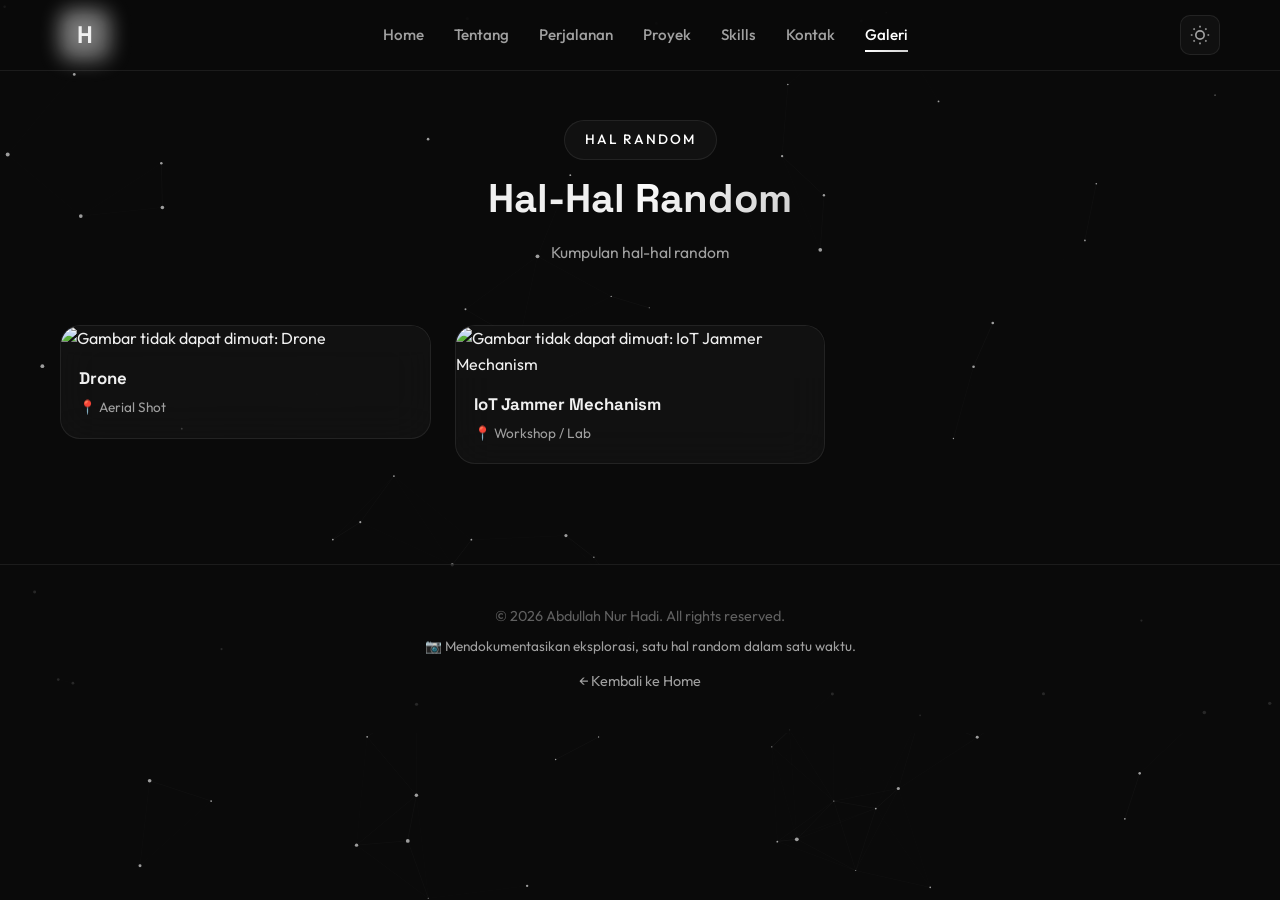
==== commit 721005fc: "Rename gallery to Hal Random and remove gallery-meta container" ====
--- a/gallery.html
+++ b/gallery.html
@@ -3,17 +3,17 @@
 <head>
     <meta charset="UTF-8">
     <meta name="viewport" content="width=device-width, initial-scale=1.0">
-    <meta name="description" content="Galeri Jepretan Abdullah Nur Hadi — Kumpulan hasil foto random: drone, IoT, dan eksplorasi visual">
+    <meta name="description" content="Galeri Hal Random Abdullah Nur Hadi — Kumpulan hal random: drone, IoT, dan eksplorasi visual">
     <meta name="author" content="Abdullah Nur Hadi">
     <meta name="theme-color" content="#0a0a0a">
 
     <!-- Open Graph -->
-    <meta property="og:title" content="Galeri Jepretan | Abdullah Nur Hadi">
-    <meta property="og:description" content="Kumpulan hasil jepretan/foto random — embed via link, tanpa simpan lokal">
+    <meta property="og:title" content="Galeri Hal Random | Abdullah Nur Hadi">
+    <meta property="og:description" content="Kumpulan hal-hal random — embed via link, tanpa simpan lokal">
     <meta property="og:type" content="website">
     <meta property="og:image" content="https://files.catbox.moe/9naso2.jpg">
 
-    <title>Galeri Jepretan | Abdullah Nur Hadi</title>
+    <title>Galeri Hal Random | Abdullah Nur Hadi</title>
 
     <link rel="preconnect" href="https://fonts.googleapis.com">
     <link rel="preconnect" href="https://fonts.gstatic.com" crossorigin>
@@ -71,18 +71,9 @@
         <section class="gallery-section section visible" id="gallery">
             <div class="container">
                 <div class="section-header">
-                    <span class="section-tag">Jepretan Random</span>
-                    <h2 class="section-title">Hasil <span class="highlight">Jepretan</span></h2>
-                    <p class="section-subtitle">Kumpulan foto random hasil eksplorasi — klik foto untuk perbesar. Tambah foto baru cukup paste link di <code>GALLERY_PHOTOS</code>.</p>
-                </div>
-
-                <div class="gallery-meta glass-card">
-                    <div class="gallery-meta-item">
-                        <span class="gallery-count" id="galleryCount">0</span>
-                        <span class="gallery-count-label">Foto</span>
-                    </div>
-                    <p class="gallery-meta-text">Semua aset di-embed via link (Catbox/dll), tanpa simpan di folder lokal.</p>
-                    <a href="index.html#contact" class="btn btn-secondary btn-sm">Minta File Asli via Kontak</a>
+                    <span class="section-tag">Hal Random</span>
+                    <h2 class="section-title">Hal-Hal <span class="highlight">Random</span></h2>
+                    <p class="section-subtitle">Kumpulan hal-hal random</p>
                 </div>
 
                 <div class="masonry-grid" id="galleryGrid" aria-live="polite"></div>
@@ -90,7 +81,7 @@
                 <div class="gallery-empty glass-card" id="galleryEmpty" hidden>
                     <img src="https://files.catbox.moe/dpejcc.png" alt="Galeri masih kosong" loading="lazy">
                     <h3>Galeri masih kosong</h3>
-                    <p>Container siap diisi. Tambahkan link foto di array <code>GALLERY_PHOTOS</code> di bawah file ini.</p>
+                    <p>Container siap diisi.</p>
                 </div>
             </div>
         </section>
@@ -109,7 +100,7 @@
         <div class="container">
             <div class="footer-content">
                 <p class="copyright">© <span id="year"></span> Abdullah Nur Hadi. All rights reserved.</p>
-                <p class="footer-tagline">📷 Mendokumentasikan eksplorasi, satu jepretan dalam satu waktu.</p>
+                <p class="footer-tagline">📷 Mendokumentasikan eksplorasi, satu hal random dalam satu waktu.</p>
                 <p class="footer-back"><a href="index.html#hero">← Kembali ke Home</a></p>
             </div>
         </div>
@@ -156,19 +147,16 @@
     (function renderGallery() {
         const grid = document.getElementById('galleryGrid');
         const empty = document.getElementById('galleryEmpty');
-        const count = document.getElementById('galleryCount');
         if (!grid) return;
 
         grid.innerHTML = '';
 
         if (!Array.isArray(GALLERY_PHOTOS) || GALLERY_PHOTOS.length === 0) {
             if (empty) empty.hidden = false;
-            if (count) count.textContent = '0';
             return;
         }
 
         if (empty) empty.hidden = true;
-        if (count) count.textContent = String(GALLERY_PHOTOS.length);
 
         GALLERY_PHOTOS.forEach((photo, i) => {
             const fig = document.createElement('figure');
--- a/styles.css
+++ b/styles.css
@@ -2408,59 +2408,6 @@
     line-height: 1.7;
 }
 
-.section-subtitle code {
-    padding: 2px 8px;
-    background: var(--glass-bg);
-    border: 1px solid var(--glass-border);
-    border-radius: 8px;
-    font-size: 0.85em;
-    color: var(--text-primary);
-}
-
-.gallery-meta {
-    display: flex;
-    align-items: center;
-    gap: 20px;
-    flex-wrap: wrap;
-    margin-bottom: 36px;
-    padding: 20px 24px;
-}
-
-.gallery-meta-item {
-    display: flex;
-    align-items: baseline;
-    gap: 8px;
-}
-
-.gallery-count {
-    font-family: 'Space Grotesk', sans-serif;
-    font-size: 2rem;
-    font-weight: 700;
-    background: linear-gradient(135deg, var(--accent-cyan), var(--accent-purple));
-    -webkit-background-clip: text;
-    -webkit-text-fill-color: transparent;
-    background-clip: text;
-    line-height: 1;
-}
-
-.gallery-count-label {
-    font-size: 0.85rem;
-    color: var(--text-muted);
-    text-transform: uppercase;
-    letter-spacing: 1px;
-}
-
-.gallery-meta-text {
-    flex: 1;
-    min-width: 200px;
-    font-size: 0.9rem;
-}
-
-.btn-sm {
-    padding: 10px 20px;
-    font-size: 0.88rem;
-}
-
 /* Masonry via CSS columns — natural varying heights */
 .masonry-grid {
     columns: 3 280px;
@@ -2561,15 +2508,6 @@
     font-size: 0.92rem;
 }
 
-.gallery-empty code {
-    padding: 2px 8px;
-    background: var(--glass-bg);
-    border: 1px solid var(--glass-border);
-    border-radius: 8px;
-    font-size: 0.85em;
-    color: var(--text-primary);
-}
-
 .footer-back {
     margin-top: 12px;
     font-size: 0.9rem;
@@ -2595,17 +2533,6 @@
         padding-top: calc(var(--nav-height) + 30px);
     }
 
-    .gallery-meta {
-        flex-direction: column;
-        align-items: flex-start;
-        gap: 12px;
-    }
-
-    .gallery-meta .btn {
-        width: 100%;
-        justify-content: center;
-    }
-
     /* stagger delay untuk link ke-7 (Galeri) di drawer mobile */
     .nav-links.active li:nth-child(7) { transition-delay: 0.4s; }
 }
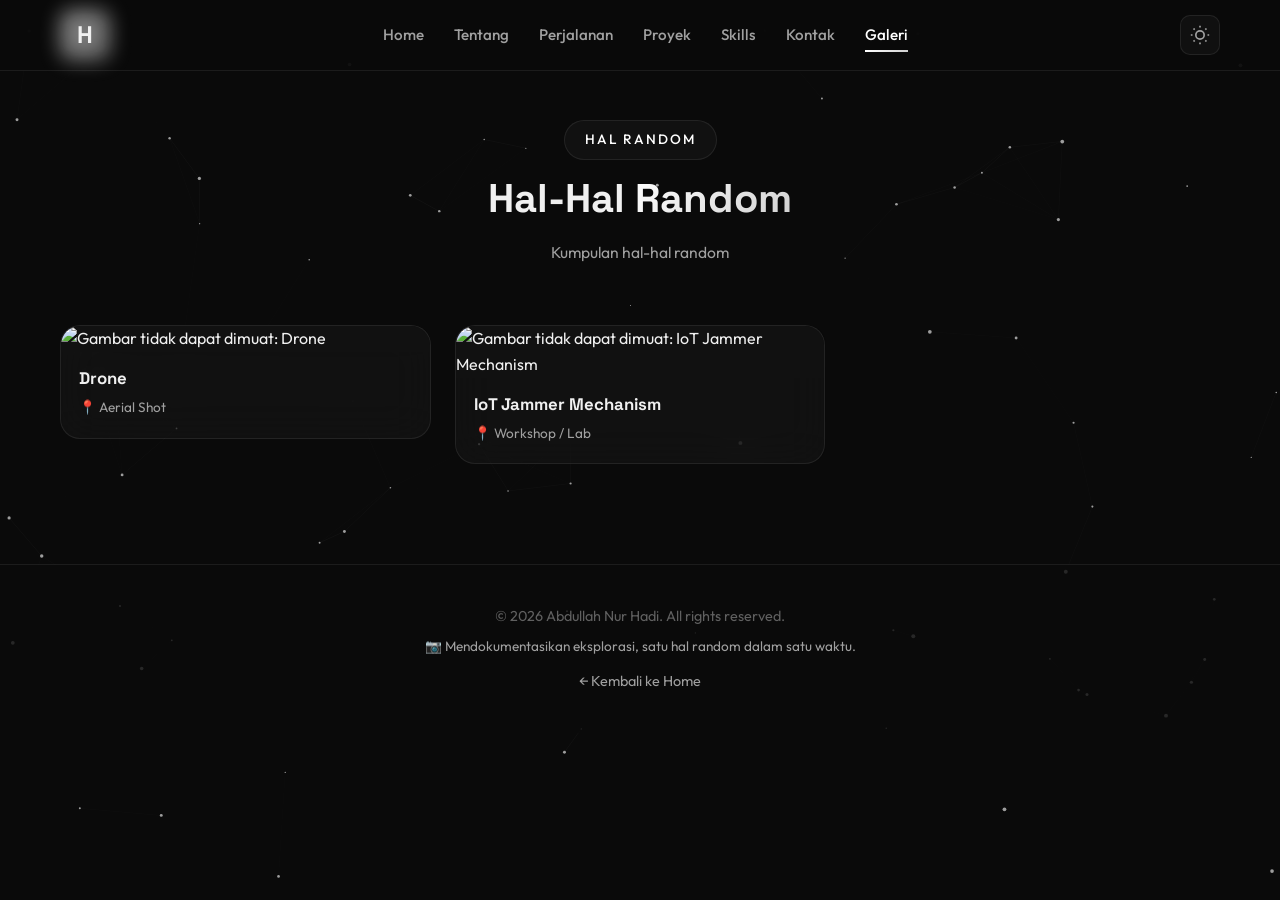
==== commit 5bdc6c95: "Add cache-busting query params to css/js assets" ====
--- a/gallery.html
+++ b/gallery.html
@@ -19,7 +19,7 @@
     <link rel="preconnect" href="https://fonts.gstatic.com" crossorigin>
     <link href="https://fonts.googleapis.com/css2?family=Outfit:wght@300;400;500;600;700;800&family=Space+Grotesk:wght@400;500;600;700&display=swap" rel="stylesheet">
 
-    <link rel="stylesheet" href="styles.css">
+    <link rel="stylesheet" href="styles.css?v=2026102101">
     <link rel="icon" type="image/jpg" href="assets/3bd470decd6ccfd0803a61d50a036d59.jpg">
 </head>
 <body>
@@ -122,7 +122,7 @@
     </div>
     <div class="lightbox-overlay" id="lightboxOverlay"></div>
 
-    <script src="main.js"></script>
+    <script src="main.js?v=2026102101"></script>
     <script>
     /* =====================================================
        EDIT FOTO DI SINI SAJA — paste link embed kamu
--- a/styles.css
+++ b/styles.css
@@ -2228,7 +2228,7 @@
 }
 
 .contact-form .form-textarea {
-    padding: 24px 16px 10px 48px;
+    padding: 26px 16px 30px 16px;
     min-height: 130px;
     resize: vertical;
     line-height: 1.6;
@@ -2236,7 +2236,7 @@
 
 .contact-form .form-label {
     position: absolute;
-    left: 48px;
+    left: 16px;
     top: 50%;
     transform: translateY(-50%);
     font-size: 0.95rem;
@@ -2248,7 +2248,7 @@
 }
 
 .contact-form .form-textarea ~ .form-label {
-    top: 24px;
+    top: 15px;
     transform: translateY(0);
 }
 
@@ -2256,7 +2256,7 @@
 .contact-form .form-input:not(:placeholder-shown) ~ .form-label {
     top: 8px;
     transform: translateY(0) scale(0.8);
-    left: 44px;
+    left: 16px;
     color: var(--accent-cyan);
 }
 
@@ -2264,7 +2264,7 @@
 .contact-form .form-textarea:not(:placeholder-shown) ~ .form-label {
     top: 8px;
     transform: translateY(0) scale(0.8);
-    left: 44px;
+    left: 16px;
 }
 
 /* Animated border gradient */
@@ -2297,12 +2297,25 @@
 }
 
 /* Validation states */
+.contact-form .form-error {
+    display: none;
+    margin-top: 6px;
+    padding-left: 4px;
+    font-size: 0.8rem;
+    line-height: 1.4;
+    color: var(--accent-pink);
+}
+
+.contact-form .form-error.show {
+    display: block;
+}
+
 .contact-form .form-input.input-valid {
     border-color: rgba(255, 255, 255, 0.35);
 }
 
 .contact-form .form-input.input-invalid {
-    border-color: rgba(160, 160, 160, 0.4);
+    border-color: var(--accent-pink);
 }
 
 .contact-form .input-valid-icon {
@@ -2391,6 +2404,18 @@
 /* Focus-within card glow */
 .contact-form:focus-within {
     box-shadow: var(--shadow-card), 0 0 40px rgba(255,255,255,0.06);
+}
+
+@media (max-width: 768px) {
+    /* 16px mencegah iOS Safari auto-zoom saat tap input */
+    .contact-form .form-input {
+        font-size: 16px;
+    }
+
+    /* resize handle kecil & mudah salah drag di layar sentuh */
+    .contact-form .form-textarea {
+        resize: none;
+    }
 }
 
 /* ========================================
